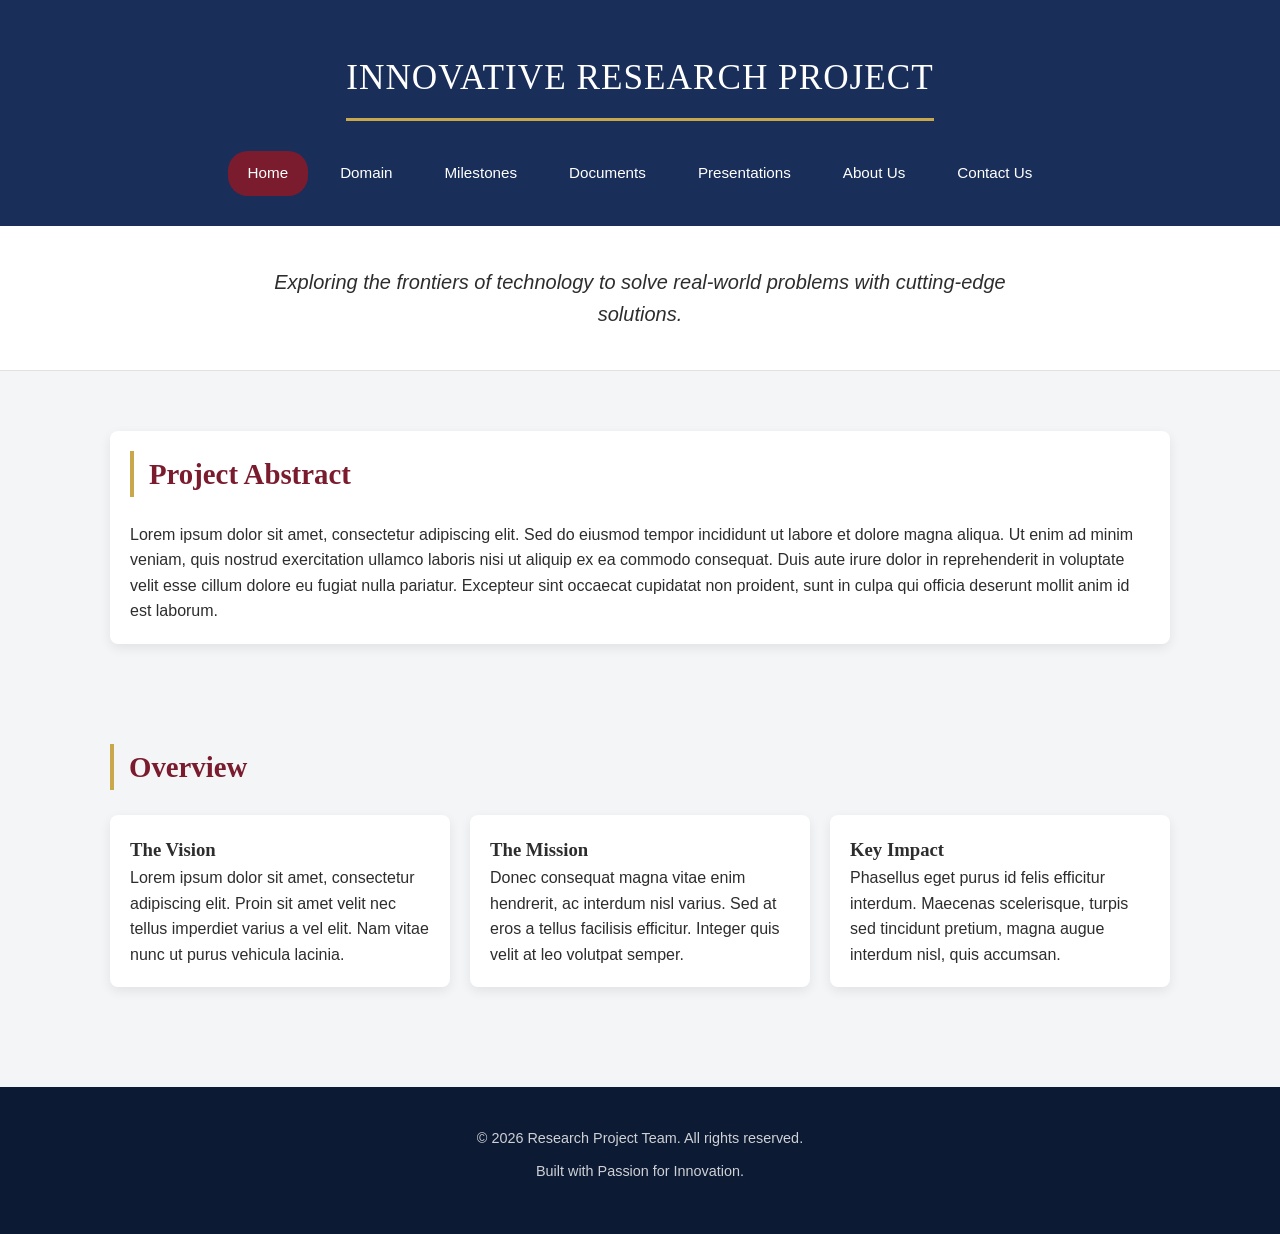
==== project-website/index.html @ 14b6ee36 "first commit" ====
<!DOCTYPE html>
<html lang="en">
<head>
    <meta charset="UTF-8">
    <meta name="viewport" content="width=device-width, initial-scale=1.0">
    <title>Home | Project Website</title>
    <link rel="stylesheet" href="css/style.css">
</head>
<body>

<header>
    <div class="container">
        <nav>
            <a href="index.html" class="active">Home</a>
            <a href="domain.html">Domain</a>
            <a href="milestones.html">Milestones</a>
            <a href="documents.html">Documents</a>
            <a href="presentations.html">Presentations</a>
            <a href="about.html">About Us</a>
            <a href="contact.html">Contact Us</a>
        </nav>
    </div>
</header>

<main>
    <section class="hero">
        <div class="container">
            <h1>Innovative Research Project</h1>
            <p>Exploring the frontiers of technology to solve real-world problems with cutting-edge solutions.</p>
        </div>
    </section>

    <section>
        <div class="container">
            <div class="card">
                <h2>Project Abstract</h2>
                <p>Lorem ipsum dolor sit amet, consectetur adipiscing elit. Sed do eiusmod tempor incididunt ut labore et dolore magna aliqua. Ut enim ad minim veniam, quis nostrud exercitation ullamco laboris nisi ut aliquip ex ea commodo consequat. Duis aute irure dolor in reprehenderit in voluptate velit esse cillum dolore eu fugiat nulla pariatur. Excepteur sint occaecat cupidatat non proident, sunt in culpa qui officia deserunt mollit anim id est laborum.</p>
            </div>
        </div>
    </section>

    <section>
        <div class="container">
            <h2>Overview</h2>
            <div class="card-grid">
                <div class="card">
                    <h3>The Vision</h3>
                    <p>Lorem ipsum dolor sit amet, consectetur adipiscing elit. Proin sit amet velit nec tellus imperdiet varius a vel elit. Nam vitae nunc ut purus vehicula lacinia.</p>
                </div>
                <div class="card">
                    <h3>The Mission</h3>
                    <p>Donec consequat magna vitae enim hendrerit, ac interdum nisl varius. Sed at eros a tellus facilisis efficitur. Integer quis velit at leo volutpat semper.</p>
                </div>
                <div class="card">
                    <h3>Key Impact</h3>
                    <p>Phasellus eget purus id felis efficitur interdum. Maecenas scelerisque, turpis sed tincidunt pretium, magna augue interdum nisl, quis accumsan.</p>
                </div>
            </div>
        </div>
    </section>
</main>

<footer>
    <div class="container">
        <p>&copy; 2026 Research Project Team. All rights reserved.</p>
        <p>Built with Passion for Innovation.</p>
    </div>
</footer>

</body>
</html>
---- project-website/css/style.css ----
/* Academic/University Style Design System */

:root {
    --primary: #1a2e5a;      /* Deep Navy */
    --secondary: #7b1c2e;    /* Maroon/Burgundy */
    --accent: #c9a84c;       /* Gold/Amber */
    --background: #f4f5f7;   /* Light Grey */
    --text: #2d2d2d;         /* Dark Grey */
    --white: #ffffff;
    --shadow: 0 4px 12px rgba(0, 0, 0, 0.08);
    --radius: 8px;
}

/* Reset & Base Styles */
* {
    margin: 0;
    padding: 0;
    box-sizing: border-box;
}

body {
    background-color: var(--background);
    color: var(--text);
    font-family: 'Segoe UI', Tahoma, Geneva, Verdana, sans-serif;
    font-size: 16px;
    line-height: 1.6;
}

.container {
    max-width: 1100px;
    margin: 0 auto;
    padding: 0 20px;
}

/* Typography */
h1, h2, h3, h4, .serif {
    font-family: Georgia, 'Times New Roman', Times, serif;
    font-weight: 700;
}

/* Header Banner */
header {
    background-color: var(--primary);
    width: 100%;
    padding: 50px 0 30px;
    text-align: center;
}

/* Adding Project Title via CSS Pseudo-element for a site-wide appearance */
header::before {
    content: "INNOVATIVE RESEARCH PROJECT";
    display: inline-block; /* Changed to inline-block for width: fit-content behavior */
    color: var(--white);
    font-family: Georgia, serif;
    font-size: 2.2rem;
    letter-spacing: 1px;
    margin-bottom: 30px;
    padding-bottom: 12px;
    border-bottom: 3px solid var(--accent); /* The gold line now directly below title */
}

/* Navigation Bar */
nav {
    display: flex;
    justify-content: center;
    gap: 12px;
    flex-wrap: wrap;
}

nav a {
    text-decoration: none;
    color: var(--white);
    padding: 8px 18px;
    border-radius: 20px;
    font-size: 0.95rem;
    font-weight: 500;
    transition: all 0.3s ease;
    border: 2px solid transparent;
}

nav a:hover {
    border-color: var(--accent);
    background-color: rgba(201, 168, 76, 0.1);
}

nav a.active {
    background-color: var(--secondary);
    color: var(--white);
}

/* Hero Section (Home Page) */
.hero {
    background-color: var(--white);
    padding: 40px 0;
    border-bottom: 1px solid #e1e1e1;
    margin-bottom: 20px;
    text-align: center;
}

.hero h1 {
    display: none; /* Hidden because it's now in the site-wide header::before */
}

.hero p {
    font-size: 1.25rem;
    color: var(--text);
    font-style: italic;
    max-width: 800px;
    margin: 0 auto;
}

/* Section Styling */
section {
    padding: 40px 0;
}

section h2 {
    color: var(--secondary);
    font-size: 1.8rem;
    border-left: 4px solid var(--accent);
    padding-left: 15px;
    margin-bottom: 25px;
}

.section-title h2 {
    text-align: left; /* Aligning with the academic style requirement */
}

/* Cards */
.card, .member-card, .contact-form, .doc-list li {
    background-color: var(--white);
    border-radius: var(--radius);
    padding: 20px;
    box-shadow: var(--shadow);
    margin-bottom: 20px;
    transition: transform 0.2s ease;
}

.card:hover, .member-card:hover {
    transform: translateY(-2px);
}

.card-grid, .member-grid {
    display: grid;
    grid-template-columns: repeat(auto-fit, minmax(300px, 1fr));
    gap: 20px;
}

/* Tables (Milestones) */
.milestone-table {
    width: 100%;
    border-collapse: collapse;
    margin-top: 20px;
    background-color: var(--white);
    border-radius: var(--radius);
    overflow: hidden;
    box-shadow: var(--shadow);
}

.milestone-table th {
    background-color: var(--primary);
    color: var(--white);
    padding: 15px;
    text-align: left;
    font-family: Georgia, serif;
}

.milestone-table td {
    padding: 12px 15px;
    border-bottom: 1px solid #eee;
}

.milestone-table tr:nth-child(even) {
    background-color: #f9f9f9;
}

.milestone-table tr:hover {
    background-color: #f1f1f1;
}

/* Forms & Buttons */
.form-group {
    margin-bottom: 15px;
}

.form-group label {
    display: block;
    margin-bottom: 5px;
    font-weight: 600;
}

input, textarea, select {
    width: 100%;
    padding: 10px;
    border: 1px solid #ccc;
    border-radius: 4px;
    font-family: inherit;
}

button, input[type="submit"] {
    background-color: var(--secondary);
    color: var(--white);
    padding: 12px 25px;
    border: none;
    border-radius: 25px;
    cursor: pointer;
    font-weight: 600;
    transition: background 0.3s ease;
}

button:hover, input[type="submit"]:hover {
    background-color: #5a1421;
}

/* Links */
a {
    color: var(--accent);
    text-decoration: none;
    font-weight: 600;
}

a:hover {
    text-decoration: underline;
}

/* Document List */
ul.doc-list {
    list-style: none;
}

ul.doc-list li {
    display: flex;
    justify-content: space-between;
    align-items: center;
    padding: 15px 25px;
}

.doc-info {
    display: flex;
    align-items: center;
    gap: 15px;
}

.doc-icon {
    font-size: 1.5rem;
}

/* Status Badges */
.badge {
    padding: 6px 14px;
    border-radius: 12px;
    font-size: 0.85rem;
    font-weight: 700;
    text-transform: uppercase;
}

.badge-available {
    background-color: #28a745;
    color: white;
}

.badge-pending {
    background-color: #6c757d;
    color: white;
}

/* Member Photos */
.member-photo {
    width: 100px;
    height: 100px;
    background-color: var(--background);
    border-radius: 50%;
    display: flex;
    align-items: center;
    justify-content: center;
    font-size: 2.5rem;
    margin: 0 auto 15px;
}

/* Footer */
footer {
    background-color: #0d1a33; /* Darker Navy */
    color: var(--white);
    padding: 40px 0;
    text-align: center;
    margin-top: 40px;
}

footer p {
    margin-bottom: 10px;
    font-size: 0.9rem;
    opacity: 0.8;
}

/* Responsive */
@media (max-width: 768px) {
    header::before {
        font-size: 1.5rem;
    }
    
    nav {
        flex-direction: column;
        align-items: stretch;
    }
    
    nav a {
        text-align: center;
    }
    
    .milestone-table {
        display: block;
        overflow-x: auto;
    }
}
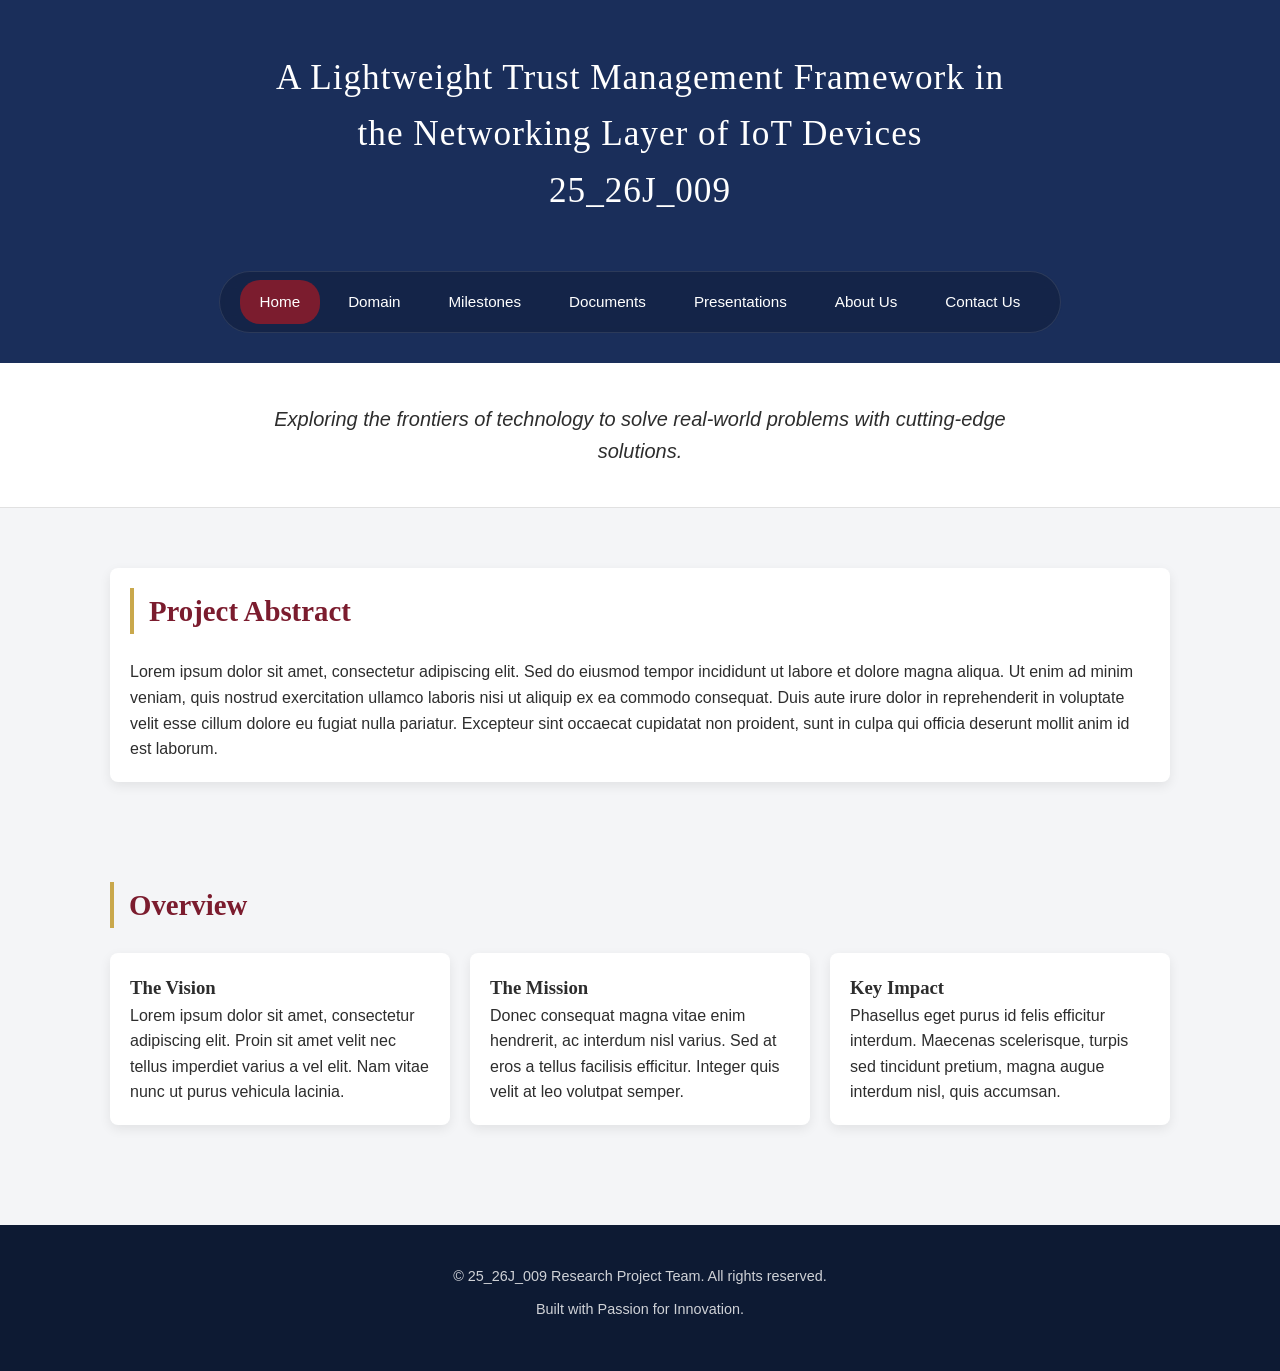
==== commit b34199cc: "feat: initialize project website structure with core pages and base styling" ====
--- a/project-website/index.html
+++ b/project-website/index.html
@@ -1,71 +1,81 @@
 <!DOCTYPE html>
 <html lang="en">
+
 <head>
     <meta charset="UTF-8">
     <meta name="viewport" content="width=device-width, initial-scale=1.0">
-    <title>Home | Project Website</title>
+    <title>Home | 25_26J_009</title>
     <link rel="stylesheet" href="css/style.css">
 </head>
+
 <body>
 
-<header>
-    <div class="container">
-        <nav>
-            <a href="index.html" class="active">Home</a>
-            <a href="domain.html">Domain</a>
-            <a href="milestones.html">Milestones</a>
-            <a href="documents.html">Documents</a>
-            <a href="presentations.html">Presentations</a>
-            <a href="about.html">About Us</a>
-            <a href="contact.html">Contact Us</a>
-        </nav>
-    </div>
-</header>
+    <header>
+        <div class="container">
+            <nav>
+                <a href="index.html" class="active">Home</a>
+                <a href="domain.html">Domain</a>
+                <a href="milestones.html">Milestones</a>
+                <a href="documents.html">Documents</a>
+                <a href="presentations.html">Presentations</a>
+                <a href="about.html">About Us</a>
+                <a href="contact.html">Contact Us</a>
+            </nav>
+        </div>
+    </header>
 
-<main>
-    <section class="hero">
-        <div class="container">
-            <h1>Innovative Research Project</h1>
-            <p>Exploring the frontiers of technology to solve real-world problems with cutting-edge solutions.</p>
-        </div>
-    </section>
+    <main>
+        <section class="hero">
+            <div class="container">
+                <h1>A Lightweight Trust Management Framework in<br>the Networking Layer of IoT Devices<br>25_26J_009</h1>
+                <p>Exploring the frontiers of technology to solve real-world problems with cutting-edge solutions.</p>
+            </div>
+        </section>
 
-    <section>
-        <div class="container">
-            <div class="card">
-                <h2>Project Abstract</h2>
-                <p>Lorem ipsum dolor sit amet, consectetur adipiscing elit. Sed do eiusmod tempor incididunt ut labore et dolore magna aliqua. Ut enim ad minim veniam, quis nostrud exercitation ullamco laboris nisi ut aliquip ex ea commodo consequat. Duis aute irure dolor in reprehenderit in voluptate velit esse cillum dolore eu fugiat nulla pariatur. Excepteur sint occaecat cupidatat non proident, sunt in culpa qui officia deserunt mollit anim id est laborum.</p>
-            </div>
-        </div>
-    </section>
-
-    <section>
-        <div class="container">
-            <h2>Overview</h2>
-            <div class="card-grid">
+        <section>
+            <div class="container">
                 <div class="card">
-                    <h3>The Vision</h3>
-                    <p>Lorem ipsum dolor sit amet, consectetur adipiscing elit. Proin sit amet velit nec tellus imperdiet varius a vel elit. Nam vitae nunc ut purus vehicula lacinia.</p>
-                </div>
-                <div class="card">
-                    <h3>The Mission</h3>
-                    <p>Donec consequat magna vitae enim hendrerit, ac interdum nisl varius. Sed at eros a tellus facilisis efficitur. Integer quis velit at leo volutpat semper.</p>
-                </div>
-                <div class="card">
-                    <h3>Key Impact</h3>
-                    <p>Phasellus eget purus id felis efficitur interdum. Maecenas scelerisque, turpis sed tincidunt pretium, magna augue interdum nisl, quis accumsan.</p>
+                    <h2>Project Abstract</h2>
+                    <p>Lorem ipsum dolor sit amet, consectetur adipiscing elit. Sed do eiusmod tempor incididunt ut
+                        labore et dolore magna aliqua. Ut enim ad minim veniam, quis nostrud exercitation ullamco
+                        laboris nisi ut aliquip ex ea commodo consequat. Duis aute irure dolor in reprehenderit in
+                        voluptate velit esse cillum dolore eu fugiat nulla pariatur. Excepteur sint occaecat cupidatat
+                        non proident, sunt in culpa qui officia deserunt mollit anim id est laborum.</p>
                 </div>
             </div>
+        </section>
+
+        <section>
+            <div class="container">
+                <h2>Overview</h2>
+                <div class="card-grid">
+                    <div class="card">
+                        <h3>The Vision</h3>
+                        <p>Lorem ipsum dolor sit amet, consectetur adipiscing elit. Proin sit amet velit nec tellus
+                            imperdiet varius a vel elit. Nam vitae nunc ut purus vehicula lacinia.</p>
+                    </div>
+                    <div class="card">
+                        <h3>The Mission</h3>
+                        <p>Donec consequat magna vitae enim hendrerit, ac interdum nisl varius. Sed at eros a tellus
+                            facilisis efficitur. Integer quis velit at leo volutpat semper.</p>
+                    </div>
+                    <div class="card">
+                        <h3>Key Impact</h3>
+                        <p>Phasellus eget purus id felis efficitur interdum. Maecenas scelerisque, turpis sed tincidunt
+                            pretium, magna augue interdum nisl, quis accumsan.</p>
+                    </div>
+                </div>
+            </div>
+        </section>
+    </main>
+
+    <footer>
+        <div class="container">
+            <p>&copy; 25_26J_009 Research Project Team. All rights reserved.</p>
+            <p>Built with Passion for Innovation.</p>
         </div>
-    </section>
-</main>
-
-<footer>
-    <div class="container">
-        <p>&copy; 2026 Research Project Team. All rights reserved.</p>
-        <p>Built with Passion for Innovation.</p>
-    </div>
-</footer>
+    </footer>
 
 </body>
-</html>
+
+</html>
--- a/project-website/css/style.css
+++ b/project-website/css/style.css
@@ -48,23 +48,29 @@
 
 /* Adding Project Title via CSS Pseudo-element for a site-wide appearance */
 header::before {
-    content: "INNOVATIVE RESEARCH PROJECT";
-    display: inline-block; /* Changed to inline-block for width: fit-content behavior */
+    content: "A Lightweight Trust Management Framework in\A the Networking Layer of IoT Devices\A 25_26J_009";
+    display: inline-block; 
+    white-space: pre-wrap; /* Enable rendering of the \A line breaks */
     color: var(--white);
     font-family: Georgia, serif;
     font-size: 2.2rem;
     letter-spacing: 1px;
     margin-bottom: 30px;
     padding-bottom: 12px;
-    border-bottom: 3px solid var(--accent); /* The gold line now directly below title */
 }
 
 /* Navigation Bar */
 nav {
-    display: flex;
+    display: inline-flex;
     justify-content: center;
-    gap: 12px;
+    gap: 8px;
     flex-wrap: wrap;
+    background-color: rgba(0, 0, 0, 0.2);
+    padding: 8px 20px;
+    border-radius: 40px;
+    border: 1px solid rgba(255, 255, 255, 0.1);
+    backdrop-filter: blur(8px);
+    margin-top: 10px;
 }
 
 nav a {
@@ -127,7 +133,7 @@
 }
 
 /* Cards */
-.card, .member-card, .contact-form, .doc-list li {
+.card, .contact-form, .doc-list li {
     background-color: var(--white);
     border-radius: var(--radius);
     padding: 20px;
@@ -136,8 +142,17 @@
     transition: transform 0.2s ease;
 }
 
-.card:hover, .member-card:hover {
-    transform: translateY(-2px);
+.member-card {
+    background-color: var(--white);
+    border-radius: var(--radius);
+    box-shadow: var(--shadow);
+    margin-bottom: 20px;
+    transition: transform 0.2s ease;
+    overflow: hidden; /* To keep images within rounded corners */
+}
+
+.member-card:hover {
+    transform: translateY(-5px);
 }
 
 .card-grid, .member-grid {
@@ -264,17 +279,32 @@
     color: white;
 }
 
-/* Member Photos */
-.member-photo {
-    width: 100px;
-    height: 100px;
-    background-color: var(--background);
-    border-radius: 50%;
-    display: flex;
-    align-items: center;
-    justify-content: center;
-    font-size: 2.5rem;
-    margin: 0 auto 15px;
+/* Member Photos & Cards */
+.member-image {
+    width: 100%;
+    height: 250px;
+    overflow: hidden;
+}
+
+.member-image img {
+    width: 100%;
+    height: 100%;
+    object-fit: cover;
+    transition: transform 0.5s ease;
+}
+
+.member-card:hover .member-image img {
+    transform: scale(1.05);
+}
+
+.member-info {
+    padding: 20px;
+    text-align: center;
+}
+
+.member-info h3 {
+    margin-bottom: 5px;
+    color: var(--primary);
 }
 
 /* Footer */
@@ -300,7 +330,12 @@
     
     nav {
         flex-direction: column;
-        align-items: stretch;
+        align-items: center;
+        border-radius: 15px;
+        display: flex;
+        width: fit-content;
+        margin: 20px auto 0;
+        padding: 10px;
     }
     
     nav a {
